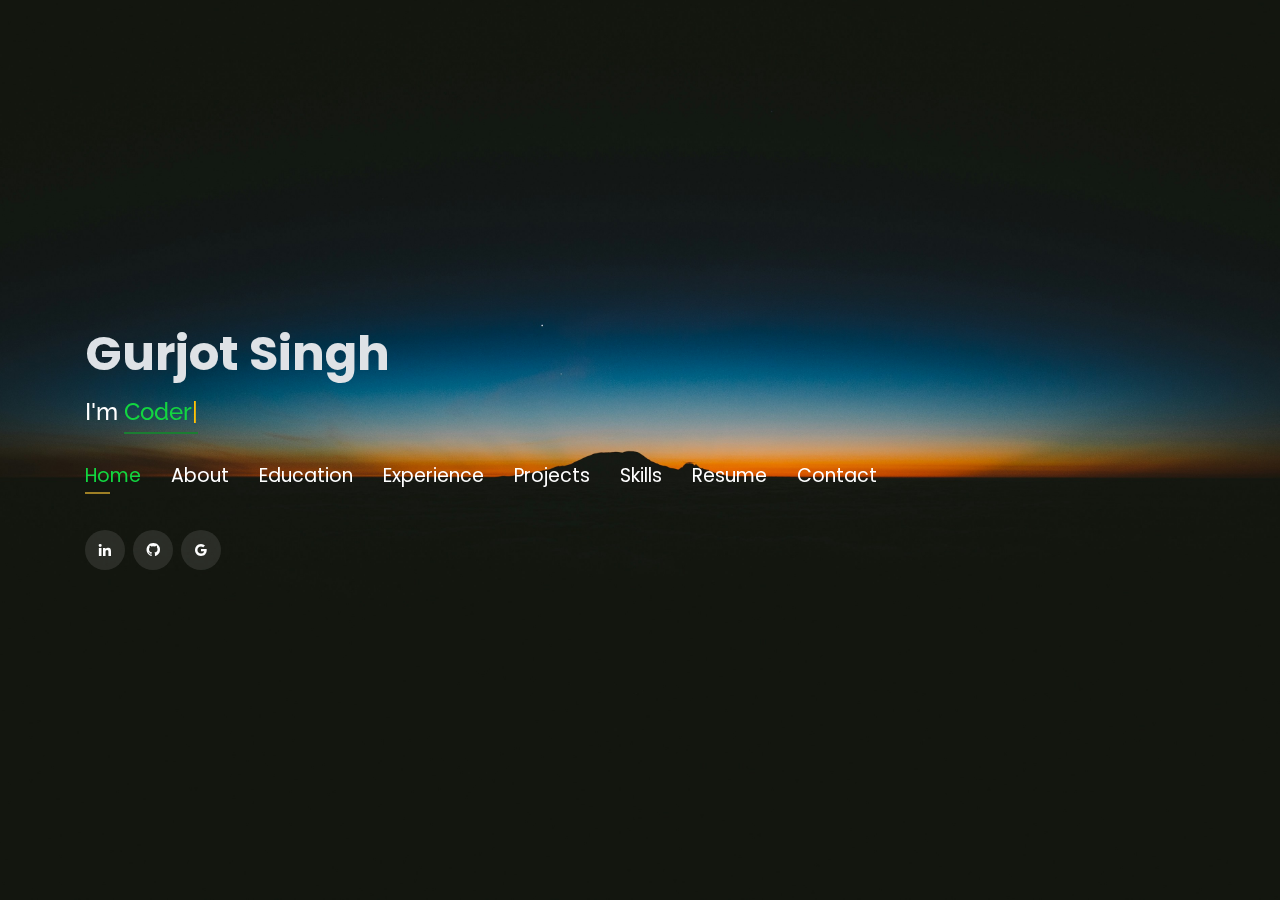
==== index.html @ 4b28b0d6 "updated resume link" ====
<!DOCTYPE html>
<html lang="en">

<head>
  <link rel="icon" type="image/png" href="/favicon.png"/>
  <meta charset="utf-8">
  <meta content="width=device-width, initial-scale=1.0" name="viewport">

  <title>Personal Portfolio</title>
  <meta content="" name="description">
  <meta content="" name="keywords">

  <!-- Google Fonts -->
  <link href="https://fonts.googleapis.com/css?family=Open+Sans:300,300i,400,400i,600,600i,700,700i|Raleway:300,300i,400,400i,500,500i,600,600i,700,700i|Poppins:300,300i,400,400i,500,500i,600,600i,700,700i" rel="stylesheet">

  <!-- Vendor CSS Files -->
  <link href="assets/vendor/bootstrap/css/bootstrap.min.css" rel="stylesheet">
  <link href="assets/vendor/icofont/icofont.min.css" rel="stylesheet">
  <link href="assets/vendor/remixicon/remixicon.css" rel="stylesheet">
  <link href="assets/vendor/owl.carousel/assets/owl.carousel.min.css" rel="stylesheet">
  <link href="assets/vendor/boxicons/css/boxicons.min.css" rel="stylesheet">
  <link href="assets/vendor/venobox/venobox.css" rel="stylesheet">

  <!-- Template Main CSS File -->
  <link href="assets/css/style.css" rel="stylesheet">


  <!-- =======================================================
  * Template Name: Personal - v2.1.0
  * Template URL: https://bootstrapmade.com/personal-free-resume-bootstrap-template/
  * Author: BootstrapMade.com
  * License: https://bootstrapmade.com/license/
  ======================================================== -->
</head>

<body>
  
  <!-- ======= Header ======= -->
  <header id="header" class="header-tops">

    <div class="container">

      <h1><a href="index.html">Gurjot Singh</a></h1>
      <h2 style="color:#fff">I'm <span class="typing" style="color:#12D640"></span></h2>
      <nav class="nav-menu d-none d-lg-block">
        <ul>
          <li class="active"><a href="#header"> <span>Home</span></a></li>
          <li><a href="#about"><span>About</span></a></li>
          <li><a href="#education"> <span>Education</span></a></li>
          <li><a href="#experience"> <span>Experience</span></a></li>
          <li><a href="#portfolio"> <span>Projects</span></a></li>
          <li><a href="#skills"> <span>Skills</span></a></li>
          <li><a href="https://drive.google.com/file/d/1dbVAnJIdS0aS5tpOtWIhRrCp6vGLfUpZ/view?usp=sharing" target="_blank"> <span>Resume</span></a></li>
          <li><a href="#contacts"> <span>Contact</span></a></li>

        </ul>
      </nav><!-- .nav-menu -->

      <div class="social-links">
          <a href="https://www.linkedin.com/in/gurjot-singh-07" target="_blank" class="linkedin"><i class="bx bxl-linkedin"></i></a>
          <a href="https://www.github.com/gurjot-07" target="_blank" class="github"><i class="bx bxl-github"></i></a>
          <a href="mailto:gurjotsinghcorp@gmail.com" target="_blank" class="google"><i class="bx bxl-google"></i></a>

      </div>

    </div>
  </header><!-- End Header -->

  <!-- ======= About Section ======= -->
  <section id="about" class="about">

    <!-- ======= About Me ======= -->
    <div class="about-me container">

      <div class="section-title">
        <h2>About</h2>
      </div>

      <div class="row">
        <div class="col-lg-4" data-aos="fade-right">
          <img src="assets/img/profile.jpeg" class="img-fluid" alt="">
        </div>
        <div class="col-lg-8 pt-4 pt-lg-0 content" data-aos="fade-left">
          <p>Focused and enthusiastic developer with a keen interest in software development and artificial intelligence. By comprehensive exposure
            to the underlying concepts and applying them vividly to various projects, my love for these domains came into being.
            I am a passionate individual who thrives to build and apply algorithms to solve real-world industry problems.
          </p>
          <div class="row">
            <div class="col-lg-6">
              <ul>
                <li><i class="icofont-rounded-right"></i> <strong>Birthday:</strong> 7 October 2000</li>
                <li><i class="icofont-rounded-right"></i> <strong>Phone:</strong> +1 226-998-1835</li>
              </ul>
            </div>
            <div class="col-lg-6">
              <ul>
                <li><i class="icofont-rounded-right"></i> <strong>City:</strong> London, ON</li>
                <li><i class="icofont-rounded-right"></i> <strong>Email:</strong> gurjotsinghcorp@gmail.com</li>
              </ul>
            </div>
          </div>
        </div>
      </div>

    </div><!-- End About Me -->

    <!-- ======= Interests ======= -->
    <div class="interests container">

      <div class="section-title">
        <h2>Interests</h2>
      </div>

      <div class="row">
        <div class="col-lg-4 col-md-4">
          <div class="icon-box">
            <i class="ri-global-line" style="color: #ffbb2c;"></i>
            <h3>Software Development</h3>
          </div>
        </div>
        <div class="col-lg-4 col-md-4 mt-4 mt-md-0">
          <div class="icon-box">
            <i class="ri-database-2-line" style="color: #5578ff;"></i>
            <h3>Database Management</h3>
          </div>
        </div>
        <div class="col-lg-4 col-md-4 mt-4 mt-md-0">
          <div class="icon-box">
            <i class="ri-camera-3-line" style="color: #e80368;"></i>
            <h3>Computer Vision</h3>
          </div>
        </div>
        
        <div class="col-lg-4 col-md-4 mt-4">
          <div class="icon-box">
            <i class="ri-code-s-slash-fill" style="color: #28a745;"></i>
            <h3>Software Engineering</h3>
          </div>
        </div>
        <div class="col-lg-4 col-md-4 mt-4">
          <div class="icon-box">
            <i class="ri-bar-chart-box-line" style="color: #f1081f;"></i>
            <h3>Visualization</h3>
          </div>
        </div>
        <div class="col-lg-4 col-md-4 mt-4">
          <div class="icon-box">
            <i class="ri-file-list-3-line" style="color: #47aeff;"></i>
            <h3>Algorithms</h3>
          </div>
        </div>
        
      </div>

    </div><!-- End Interests -->
  </section><!-- End About Section -->



  <!-- ======= Education Section ======= -->
  <section id="education" class="services">
    <div class="container">
      <div class="section-title">
        <h2>Education</h2>
      </div>
      <div class="row">
        <div class="col-lg-12" data-aos="fade-up" style="display: inline-block;">


            <div class="col-md-4 mt-4 mt-md-0 icon-box" data-aos="fade-up" data-aos-delay="100" style="padding:0px 0px;padding-bottom: 5px;display: inline-block;">
              <img src="assets/img/education/western.png" class="img-fluid" alt="">
              <p style="text-align:left;color:#fff;padding: 5px 10px;"><em>M.Eng in Software Engineering</em></p>
              <h5 style="text-align:left;padding: 0px 10px;">September 2023 - Present</h5>
              <h6 style="text-align:left;color:#fff;padding: 0px 10px;">Relevant Coursework</h6>
              <ul style="text-align:left;color:#fff;">
                <li>Web Technologies</li>
                <li>Cloud Computing</li>
                <li>Database Management and Application</li>
                <li>Introduction to Hacking</li>
              </ul>
            </div>
            <div class="col-md-4 mt-4 mt-md-0 icon-box" data-aos="fade-up" data-aos-delay="100" style="padding:0px 0px;padding-bottom: 5px;display: inline-block;">
              <img src="assets/img/education/iitrpr.jpeg" class="img-fluid" alt="">
              <p style="text-align:left;color:#fff;padding: 5px 10px;"><em>B.Tech. in Electrical Engineering</em></p>
              <h5 style="text-align:left;padding: 0px 10px;">July 2019 - May 2023</h5>
              <h6 style="text-align:left;color:#fff;padding: 0px 10px;">Relevant Coursework</h6>
              <ul style="text-align:left;color:#fff;">
                <li>Introduction to Computing and Data Structures</li>
                <li>Foundations of Data Science</li>
                <li>Machine Learning</li>
              </ul>
            </div>
          </div>
        </div>
      </div>


    <div class="portfolio">
    <div class="container">
      <div class="section-title">
        <h2>Online Certifications</h2>
      </div>

      <div class="row portfolio-container" style="position: relative; height: 437.75px;">

         <div class="col-lg-4 col-md-6 portfolio-item filter-app" style="position: absolute; left: 0px; top: 0px;">
          <div class="portfolio-wrap">
            <img src="assets/img/certification/udemy.jpeg" class="img-fluid" alt="">
            <div class="portfolio-info">
              <h4>Microservices with Python : Build scalable Systems</h4>
              <div class="portfolio-links">
                <a href="https://www.udemy.com/certificate/UC-5ee91583-14c1-4ba9-934f-9c5a10691602/" target="_blank" title="Certificate"><i class="bx bx-link"></i></a>
              </div>
            </div>
           </div>
          </div>
      </div>
    </div>
    </div>

  </section>
  <!-- End Education Section -->



  <!-- Start Experience Section -->

  <section id="experience" class="services">
    <div class="container">
      <div class="section-title">
        <h2>Experience</h2>
      </div>
      <div class="row">
          <div class="col-lg-12" data-aos="fade-up">
              <div class="col-md-12 mt-4 mt-md-0 icon-box" data-aos="fade-up" data-aos-delay="100">
                <h4 style="text-align:left;"><a href="https://www.truminds.com/home" style="color:#12d640">Truminds Software Systems</a><br> </h4>
                <h5 style="text-align:left;">June 2022 - December 2022</h5>
                <p style="text-align:left;color:#fff"><em>Software Developer Intern </em></p>
                <ul style="text-align:left;">
                  <li>Worked on the Pytest framework to design and automate API Testing of different operations such as GET, POST, PUT and
                    DELETE using TIP Open Wifi Framework.</li>
                  <li>Improved the development cycle and reliability of software releases by improving testing efficiency by 30% and reducing manual
                    testing efforts by 40%.</li>
                  <li>Developed a Natural Language Processing (NLP) model using a spacy language processing pipeline. Conducted comparative
                    analysis across different Spacy models, identifying optimizations that improved overall model performance by 18%.</li>
                  <li>Enhanced model evaluation by automating threshold selection, which increased accuracy consistency by 25%.</li>
                  </ul>
              </div>
          </div>
        </div>
    </div>
  </section>

  <!-- End Experience Section -->



  <!-- Start Project Section -->
  <section id="portfolio" class="portfolio">
    <div class="container">

      <div class="section-title">
        <h2>Projects</h2>
      </div>

      <div class="row">
        <div class="col-lg-12 d-flex justify-content-center">
          <ul id="portfolio-flters">
            <li data-filter="*" class="filter-active">All</li>
            <li data-filter=".filter-app">Web-App</li>
            <li data-filter=".filter-project">Project</li>
          </ul>
        </div>
      </div>

      <div class="row portfolio-container">

        <div class="col-lg-4 col-md-6 portfolio-item filter-app">
          <center><h4>Western Bookstore</h4></center>
          <div class="portfolio-wrap">
            <img src="assets/img/project/westernstore.webp" class="img-fluid" alt="">
            <div class="portfolio-info">
              
              <div class="portfolio-links">
                <a href="projects/westernbookstore.html" data-gall="portfolioDetailsGallery" data-vbtype="iframe" class="venobox" title="Project Details"><i class="bx bx-info-circle"></i></a>
              </div>
            </div>
          </div>
        </div>

        <div class="col-lg-4 col-md-6 portfolio-item filter-app">
          <center><h4>To Do App Deployment</h4></center>
          <div class="portfolio-wrap">
            <img src="assets/img/project/todo.webp" class="img-fluid" alt="">
            <div class="portfolio-info">
              
              <div class="portfolio-links">
                <a href="projects/todo.html" data-gall="portfolioDetailsGallery" data-vbtype="iframe" class="venobox" title="Project Details"><i class="bx bx-info-circle"></i></a>
              </div>
            </div>
          </div>
        </div>

        <div class="col-lg-4 col-md-6 portfolio-item filter-app">
          <center><h4>Blog Website</h4></center>
          <div class="portfolio-wrap">
            <img src="assets/img/project/blog.webp" class="img-fluid" alt="">
            <div class="portfolio-info">
              
              <div class="portfolio-links">
                <a href="projects/blog.html" data-gall="portfolioDetailsGallery" data-vbtype="iframe" class="venobox" title="Project Details"><i class="bx bx-info-circle"></i></a>
              </div>
            </div>
          </div>
        </div>

        <div class="col-lg-4 col-md-6 portfolio-item filter-app">
          <center><h4>Community Website for Farmers</h4></center>
          <div class="portfolio-wrap">
            <img src="assets/img/project/commwebsite.webp" class="img-fluid" alt="">
            <div class="portfolio-info">
              
              <div class="portfolio-links">
                <a href="projects/commwebsite.html" data-gall="portfolioDetailsGallery" data-vbtype="iframe" class="venobox" title="Project Details"><i class="bx bx-info-circle"></i></a>
              </div>
            </div>
          </div>
        </div>

        <!-- <div class="col-lg-4 col-md-6 portfolio-item filter-app">
          <center><h4>To-Do App</h4></center>
          <div class="portfolio-wrap">
            <img src="assets/img/project/todo.jpg" class="img-fluid" alt="">
            <div class="portfolio-info">
              <div class="portfolio-links">
                <a href="projects/todo.html" data-gall="portfolioDetailsGallery" data-vbtype="iframe" class="venobox" title="Project Details"><i class="bx bx-info-circle"></i></a>
              </div>
            </div>
          </div>
        </div> -->

        <div class="col-lg-4 col-md-6 portfolio-item filter-project">
          <!-- <br> -->
          <center><h4>Real-time Driver Drowsiness Detection System</h4></center>
          <div class="portfolio-wrap">
            <img src="assets/img/project/driver.webp" class="img-fluid" alt="">
            <div class="portfolio-info">
              <h4>Real-time Driver Drowsiness Detection System</h4>
              <div class="portfolio-links">
                <a href="projects/driverdrowsiness.html" data-gall="portfolioDetailsGallery" data-vbtype="iframe" class="venobox" title="Project Details"><i class="bx bx-info-circle"></i></a>
              </div>
            </div>
          </div>
        </div>

        <!-- <div class="col-lg-4 col-md-6 portfolio-item filter-app">
          <br>
          <center><h4>Tech Blog</h4></center>
          <div class="portfolio-wrap">
            <img src="assets/img/project/blog.jpg" class="img-fluid" alt="">
            <div class="portfolio-info">
              <div class="portfolio-links">
                <a href="projects/blog.html" data-gall="portfolioDetailsGallery" data-vbtype="iframe" class="venobox" title="Project Details"><i class="bx bx-info-circle"></i></a>
              </div>
            </div>
          </div>
        </div> -->

        

        

        
    </div>
  </section>

  <!-- End Project Section -->



  <!-- Start Skills Section -->

  <section id="skills" class="services">
    <div class="container">
      <div class="section-title">
        <h2>Skills</h2>
      </div>
      <div class="row">
        <div class="col-lg-12" data-aos="fade-up">
          <div class="col-md-12 mt-4 mt-md-0 icon-box" data-aos="fade-up" data-aos-delay="100" style="background:#fff">
            <h4 style="text-align:left;color:#09203a">Languages and Databases</h4>
                <p style="text-align:left;">
                  <img src="https://www.vectorlogo.zone/logos/w3_html5/w3_html5-ar21.svg" alt="vectorlogo.zone">
                  <img src="https://upload.wikimedia.org/wikipedia/commons/d/d5/CSS3_logo_and_wordmark.svg" alt="upload.wikimedia.org" height="60" width="90">
                  <img src="https://www.vectorlogo.zone/logos/javascript/javascript-horizontal.svg" alt="vectorlogo.zone">
                  <img src="https://www.vectorlogo.zone/logos/typescriptlang/typescriptlang-ar21.svg" alt="vectorlogo.zone">
                  <img src="https://www.vectorlogo.zone/logos/python/python-horizontal.svg" alt="vectorlogo.zone" height="50" width="150">        
                  <img src="https://www.vectorlogo.zone/logos/mongodb/mongodb-ar21.svg" alt="vectorlogo.zone">
                  <img src="https://www.vectorlogo.zone/logos/mysql/mysql-horizontal.svg" alt="vectorlogo.zone" height="70" width="130">
                </p>
            </div>
            <div class="col-md-12 mt-4 mt-md-0 icon-box" data-aos="lefade-up" data-aos-delay="100" style="background:#fff">
              <h4 style="text-align:left;color:#09203a">Frameworks</h4>
                <p style="text-align:left;">
                  <img src="https://www.vectorlogo.zone/logos/reactjs/reactjs-ar21.svg" alt="vectorlogo.zone">
                  <img src="https://www.vectorlogo.zone/logos/expressjs/expressjs-ar21.svg" alt="vectorlogo.zone">
                  <img src="https://www.vectorlogo.zone/logos/nodejs/nodejs-horizontal.svg" alt="vectorlogo.zone">
                  <img src="https://www.vectorlogo.zone/logos/getbootstrap/getbootstrap-ar21.svg" alt="vectorlogo.zone">
                  <img src="https://www.vectorlogo.zone/logos/tensorflow/tensorflow-ar21.svg" alt="vectorlogo.zone">
                  <img src="https://www.vectorlogo.zone/logos/pytorch/pytorch-ar21.svg" alt="vectorlogo.zone">
                  <img src="https://www.vectorlogo.zone/logos/opencv/opencv-ar21.svg" alt="vectorlogo.zone">
                  <img src="https://upload.wikimedia.org/wikipedia/commons/0/05/Scikit_learn_logo_small.svg" alt="upload.wikimedia.org" width="90" height="70">
              </p>
          </div>
          <div class="col-md-12 mt-4 mt-md-0 icon-box" data-aos="lefade-up" data-aos-delay="100" style="background:#fff">
              <h4 style="text-align:left;color:#09203a">Tools</h4>
                <p style="text-align:left;">
                  <img src="https://www.vectorlogo.zone/logos/linux/linux-ar21.svg" alt="vectorlogo.zone">
                  <img src="https://www.vectorlogo.zone/logos/docker/docker-ar21.svg" alt="vectorlogo.zone">
                  <img src="https://www.vectorlogo.zone/logos/kubernetes/kubernetes-ar21.svg" alt="vectorlogo.zone">
                  <img src="https://www.vectorlogo.zone/logos/git-scm/git-scm-ar21.svg" alt="vectorlogo.zone">
                  <img src="https://www.vectorlogo.zone/logos/amazon_aws/amazon_aws-ar21.svg" alt="vectorlogo.zone">
                  <img src="https://www.vectorlogo.zone/logos/google_cloud/google_cloud-ar21.svg" alt="vectorlogo.zone">
                  <img src="https://www.vectorlogo.zone/logos/heroku/heroku-ar21.svg" alt="vectorlogo.zone">
                  <img src="https://www.vectorlogo.zone/logos/jupyter/jupyter-ar21.svg" alt="vectorlogo.zone">
              </p>
          </div>
        </div>
      </div>
    </div>
  </section>

  <!-- End Skills Section -->

  <!-- Start Contact Section -->

  <section id="contacts" class="contact">
    <div class="container">

      <div class="section-title">
        <h2>Contact</h2>
      </div>

      <div class="row mt-2">

        <div class="col-md-6 d-flex align-items-stretch">
          <div class="info-box">
            <i class="bx bx-map"></i>
            <h3>My Address</h3>
            <p>443, Castlegrove Crt</p>
            <p>London, ON N6G 1L2</p>
          </div>
        </div>

        <div class="col-md-6 mt-4 mt-md-0 d-flex align-items-stretch">
          <div class="info-box">
            <i class="bx bx-share-alt"></i>
            <h3>Social Profiles</h3>
            <div class="social-links">
              <a href="https://www.linkedin.com/in/gurjot-singh-07" target="_blank" class="linkedin"><i class="bx bxl-linkedin"></i></a>
              <a href="https://www.github.com/gurjot-07" target="_blank" class="github"><i class="bx bxl-github"></i></a>
              <a href="mailto:gurjotsinghcorp@gmail.com" target="_blank" class="google"><i class="bx bxl-google"></i></a>

            </div>
          </div>
        </div>

        <div class="col-md-6 mt-4 d-flex align-items-stretch">
          <div class="info-box">
            <i class="bx bx-envelope"></i>
            <h3>Email</h3>
            <p>gurjotsinghcorp@gmail.com</p>
            <p>gsing352@uwo.ca</p>
          </div>
        </div>
        <div class="col-md-6 mt-4 d-flex align-items-stretch">
          <div class="info-box">
            <i class="bx bx-phone-call"></i>
            <h3>Contact</h3>
            <p>+1 226-998-1835</p>
          </div>
        </div>
      </div>
    </div>
  </section>

  <!-- End Contact Section -->

  <!-- Vendor JS Files -->
  <script src="assets/vendor/jquery/jquery.min.js"></script>
  <script src="assets/vendor/bootstrap/js/bootstrap.bundle.min.js"></script>
  <script src="assets/vendor/jquery.easing/jquery.easing.min.js"></script>
  <script src="assets/vendor/php-email-form/validate.js"></script>
  <script src="assets/vendor/waypoints/jquery.waypoints.min.js"></script>
  <script src="assets/vendor/counterup/counterup.min.js"></script>
  <script src="assets/vendor/owl.carousel/owl.carousel.min.js"></script>
  <script src="assets/vendor/isotope-layout/isotope.pkgd.min.js"></script>
  <script src="assets/vendor/venobox/venobox.min.js"></script>
  <script src="assets/vendor/typed.js/typed.min.js"></script>
  <script type="text/javascript">
    var typed = new Typed('.typing',{
      strings: ["Coder", "Developer", "Fast-Learner"],
      loop: true,
      typeSpeed: 65,
      backSpeed: 65
    });
  </script>

  <!-- Template Main JS File -->
  <script src="assets/js/main.js"></script>

</body>

</html>
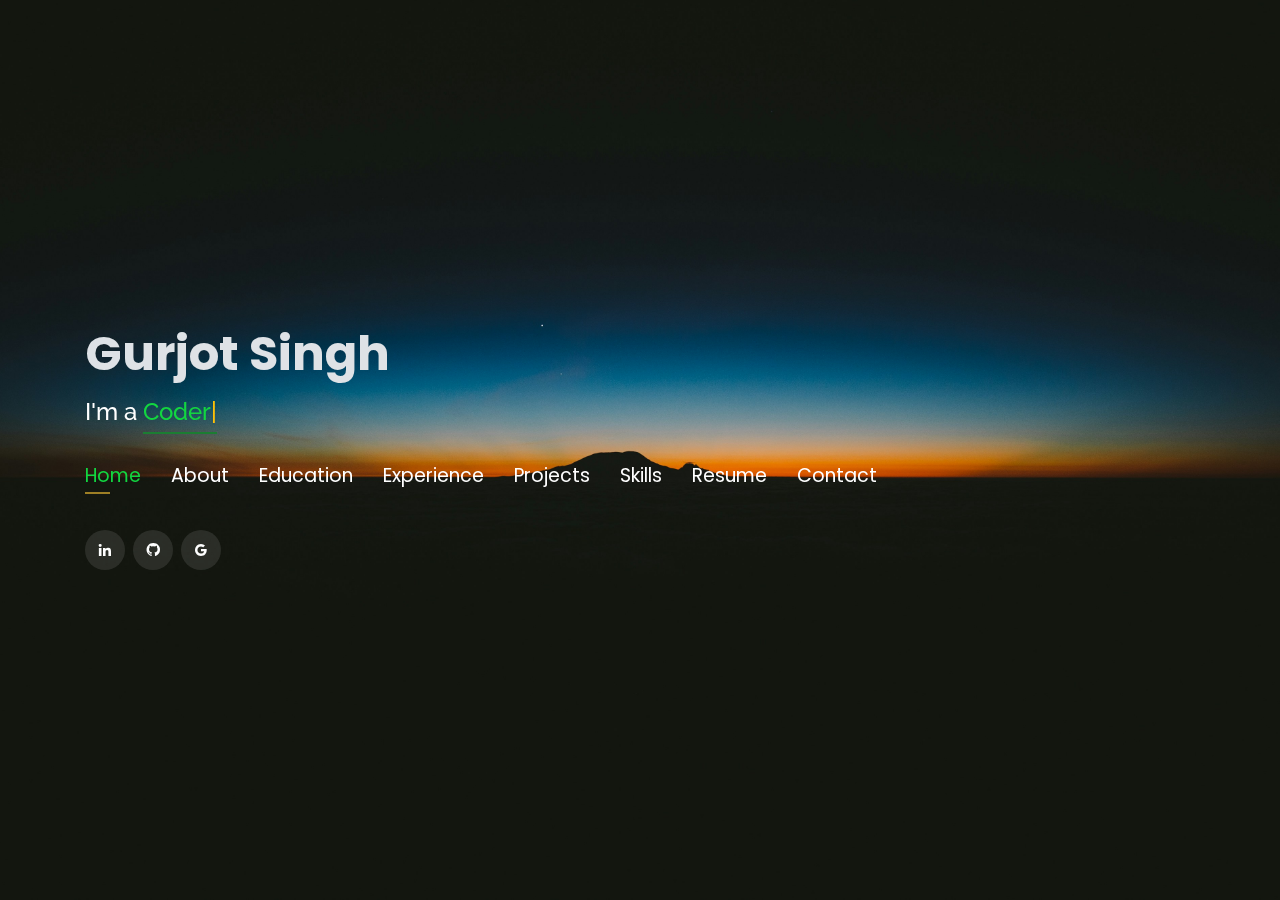
==== commit 3d010923: "minor fix" ====
--- a/index.html
+++ b/index.html
@@ -41,7 +41,7 @@
     <div class="container">
 
       <h1><a href="index.html">Gurjot Singh</a></h1>
-      <h2 style="color:#fff">I'm <span class="typing" style="color:#12D640"></span></h2>
+      <h2 style="color:#fff">I'm a <span class="typing" style="color:#12D640"></span></h2>
       <nav class="nav-menu d-none d-lg-block">
         <ul>
           <li class="active"><a href="#header"> <span>Home</span></a></li>
